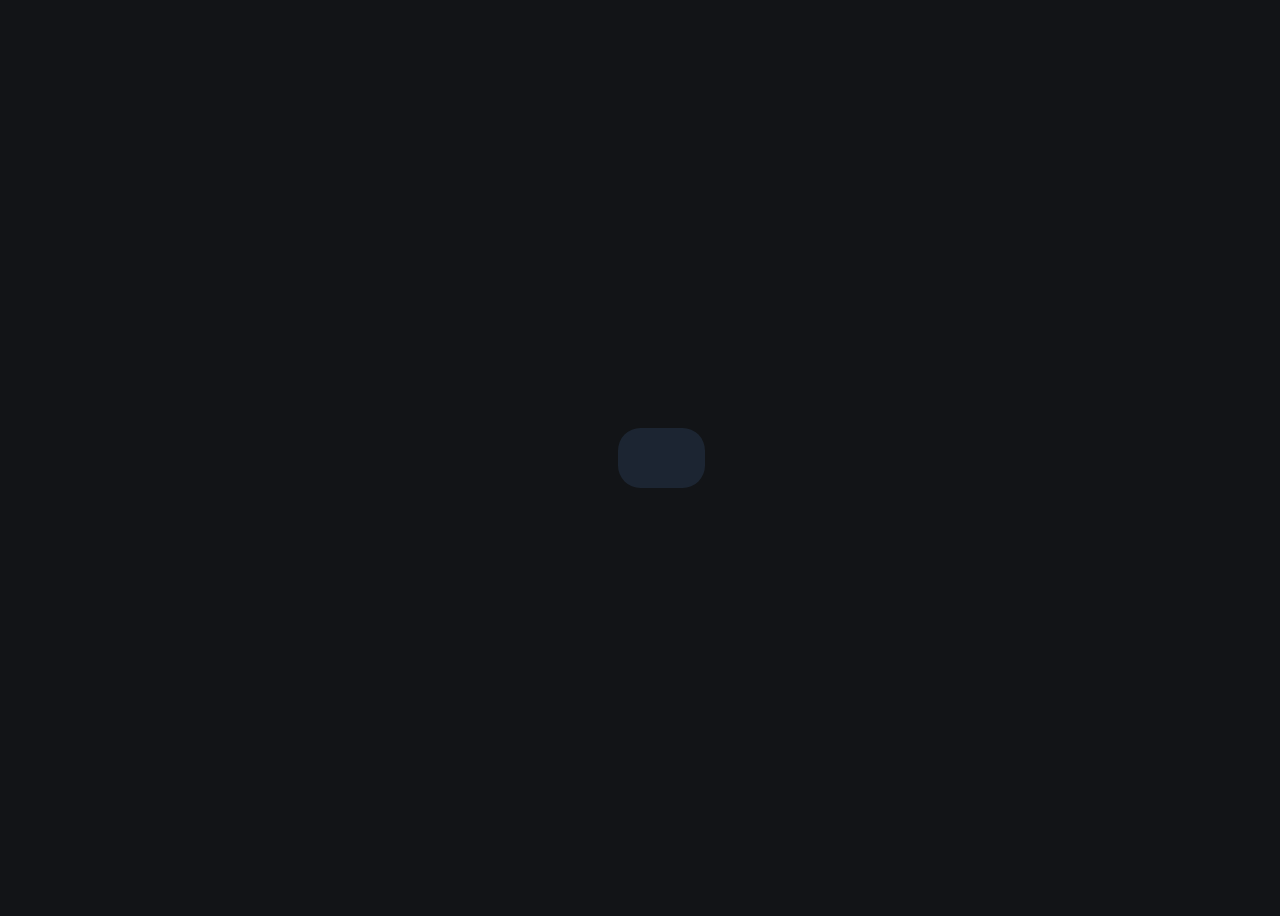
==== back-card.html @ c2f32a10 "Started styling the back card" ====
<!DOCTYPE html>
<html lang="en">
  <head>
    <meta charset="UTF-8" />
    <meta name="viewport" content="width=device-width, initial-scale=1.0" />
    <!-- displays site properly based on user's device -->
    <link rel="preconnect" href="https://fonts.googleapis.com" />
    <link rel="preconnect" href="https://fonts.gstatic.com" crossorigin />
    <link
      href="https://fonts.googleapis.com/css2?family=Overpass:wght@400;700&display=swap"
      rel="stylesheet"
    />
    <link
      rel="icon"
      type="image/png"
      sizes="32x32"
      href="./images/favicon-32x32.png"
    />

    <title>Frontend Mentor | Interactive rating component</title>

    <link rel="stylesheet" href="Sass/main.css" />
  </head>
  <body>
    <main>
      <section class="main"></section>
    </main>
  </body>
</html>
---- Sass/main.css ----
html {
  -webkit-box-sizing: border-box;
          box-sizing: border-box;
  font-size: 93.75%;
}

:root {
  --color-primary: hsl(25, 97%, 53%);
  --color-white: hsl(0, 0%, 100%);
  --color-light-grey: hsl(217, 12%, 63%);
  --color-medium-grey: hsla(216, 12%, 54%, 0.15);
  --color-dark-blue: hsla(214, 29%, 17%, 0.815);
  --color-very-dark-blue: hsl(216, 12%, 8%);
  --font-primary: "Overpass", sans-serif;
  --font-size: 15px;
}

body {
  display: -webkit-box;
  display: -ms-flexbox;
  display: flex;
  min-height: 100vh;
  width: 100%;
  -webkit-box-align: center;
      -ms-flex-align: center;
          align-items: center;
  -webkit-box-pack: center;
      -ms-flex-pack: center;
          justify-content: center;
  background-color: var(--color-very-dark-blue);
  color: var(--color-light-grey);
  font-family: var(--font-primary);
  font-size: var(--font-size);
}

section.main {
  display: -webkit-box;
  display: -ms-flexbox;
  display: flex;
  background-color: var(--color-dark-blue);
  width: 45%;
  margin: auto;
  border-radius: 1.5rem;
  padding: 2rem;
}

section.main .card__front__img {
  display: -webkit-box;
  display: -ms-flexbox;
  display: flex;
  text-align: center;
  background-color: var(--color-medium-grey);
  border-radius: 50%;
  padding: 1rem;
  width: 1.2rem;
  margin-bottom: 2.3rem;
}

section.main h1 {
  color: var(--color-white);
}

section.main p {
  line-height: 1.5;
}

section.main button {
  display: -webkit-box;
  display: -ms-flexbox;
  display: flex;
  -webkit-box-align: center;
      -ms-flex-align: center;
          align-items: center;
  -webkit-box-pack: center;
      -ms-flex-pack: center;
          justify-content: center;
  width: 100%;
  color: var(--color-white);
  background-color: var(--color-primary);
  border: none;
  border-radius: 2rem;
  text-transform: uppercase;
  margin: 2rem 0;
  padding: 1rem;
  letter-spacing: 0.1rem;
}

section.main .card__front__rating {
  display: -webkit-box;
  display: -ms-flexbox;
  display: flex;
  -ms-flex-pack: distribute;
      justify-content: space-around;
}

section.main .card__front__rating #rating__01,
section.main .card__front__rating #rating__02,
section.main .card__front__rating #rating__03,
section.main .card__front__rating #rating__04,
section.main .card__front__rating #rating__05 {
  display: inline-block;
  text-align: center;
  background-color: var(--color-medium-grey);
  border-radius: 50%;
  padding: 1rem;
  width: 1.2rem;
}

.attribution {
  font-size: 11px;
  text-align: center;
}

.attribution a {
  color: #3e52a3;
}
/*# sourceMappingURL=main.css.map */
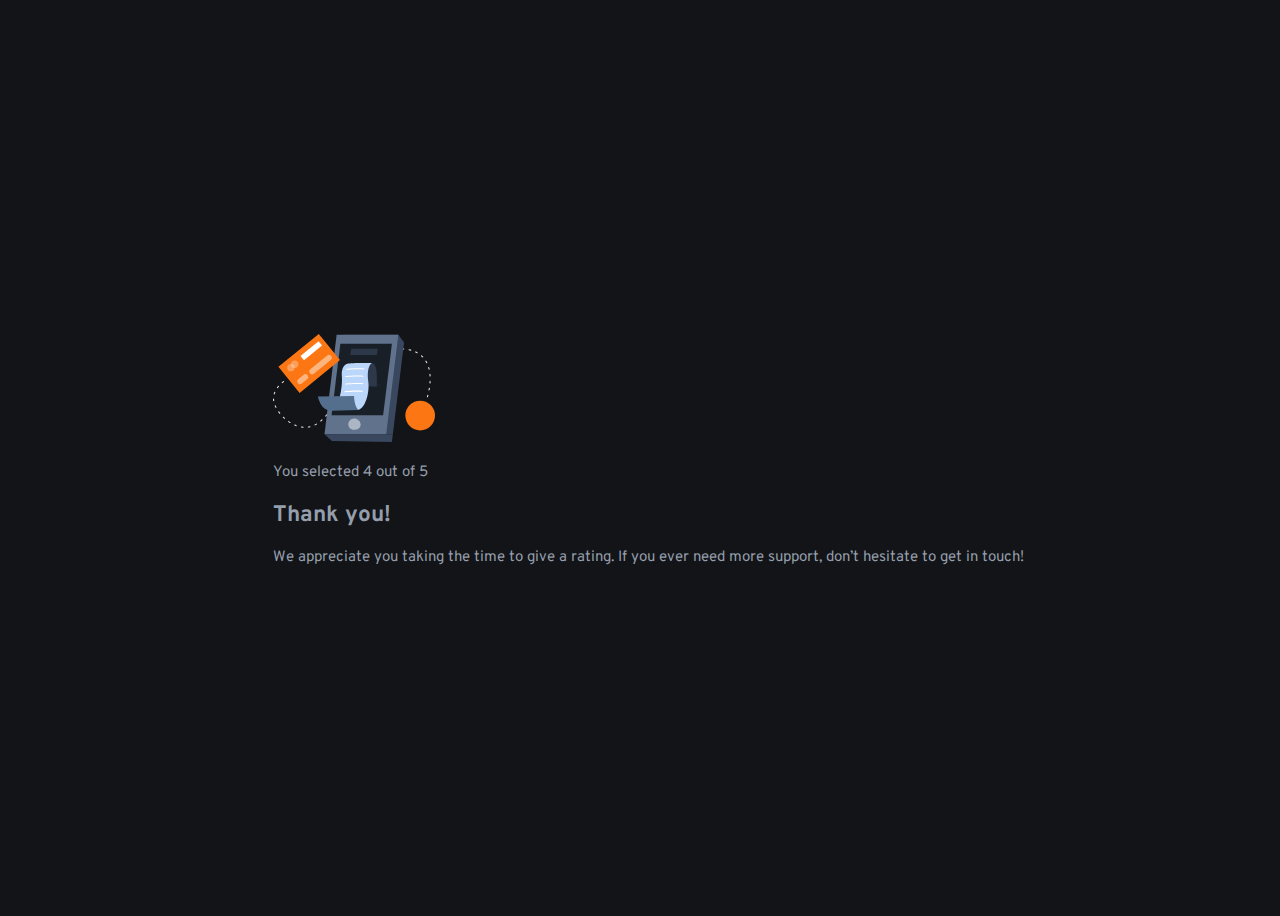
==== commit 1ae6fd73: "Added content to a back card" ====
--- a/back-card.html
+++ b/back-card.html
@@ -23,7 +23,16 @@
   </head>
   <body>
     <main>
-      <section class="main"></section>
+      <section class="back">
+        <img src="./images/illustration-thank-you.svg" alt="Thank you" />
+        <p class="back__message">You selected<span> 4 </span>out of 5</p>
+
+        <h2>Thank you!</h2>
+        <p class="back__thank-you">
+          We appreciate you taking the time to give a rating. If you ever need
+          more support, don’t hesitate to get in touch!
+        </p>
+      </section>
     </main>
   </body>
 </html>
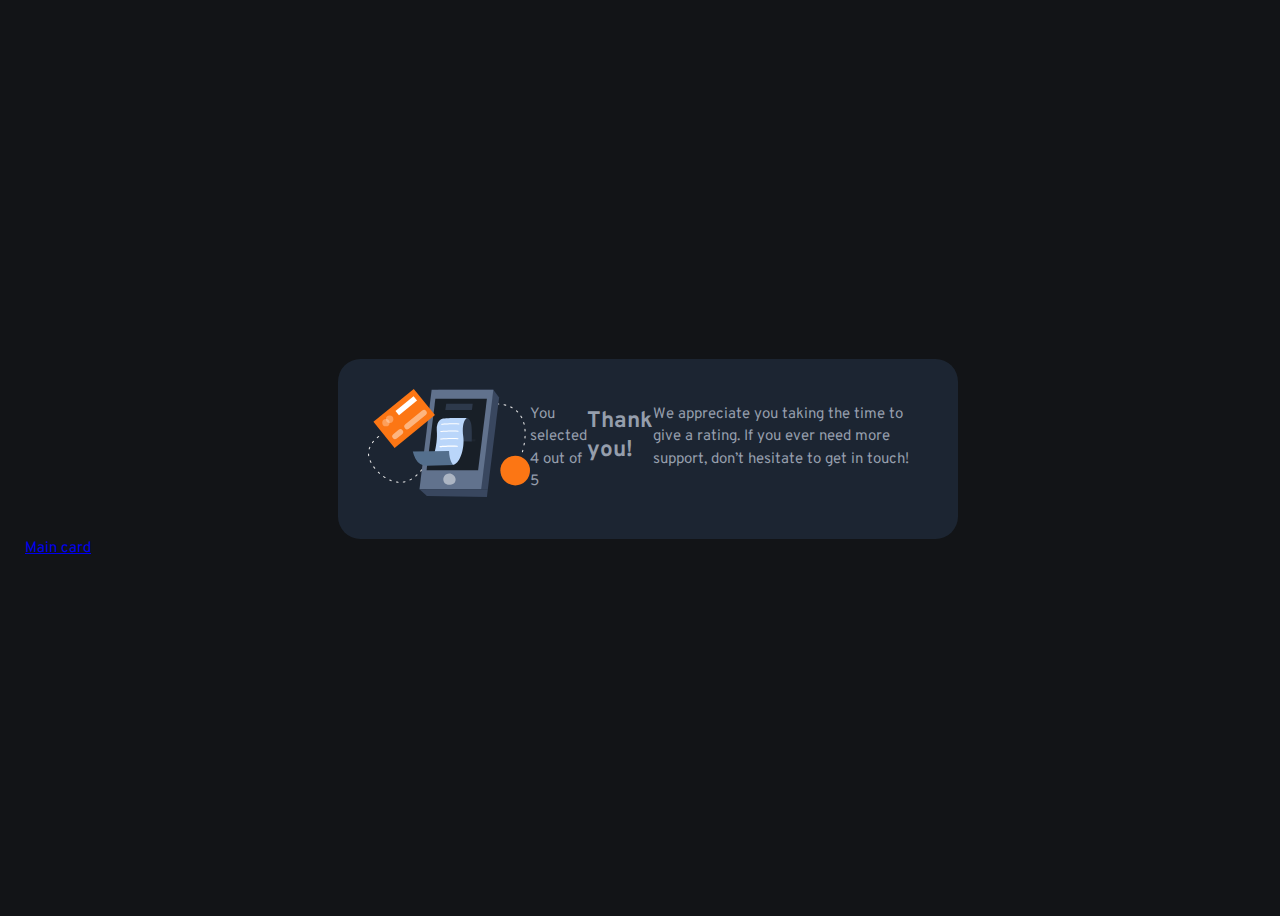
==== commit 8fced880: "Styling the back page" ====
--- a/back-card.html
+++ b/back-card.html
@@ -24,8 +24,16 @@
   <body>
     <main>
       <section class="back">
-        <img src="./images/illustration-thank-you.svg" alt="Thank you" />
-        <p class="back__message">You selected<span> 4 </span>out of 5</p>
+          <div class="card__back"></div>
+        <div class="image">
+          <img
+            src="./images/illustration-thank-you.svg"
+            alt="Thank you"
+            id="back__image"
+          />
+        </div>
+
+       <p class="back__message">You selected<span> 4 </span>out of 5</p>
 
         <h2>Thank you!</h2>
         <p class="back__thank-you">
@@ -33,6 +41,8 @@
           more support, don’t hesitate to get in touch!
         </p>
       </section>
+      </div>
+      <a href="index.html">Main card</a>
     </main>
   </body>
 </html>
--- a/Sass/main.css
+++ b/Sass/main.css
@@ -33,7 +33,7 @@
   font-size: var(--font-size);
 }
 
-section.main {
+section.main, section.back {
   display: -webkit-box;
   display: -ms-flexbox;
   display: flex;
@@ -44,7 +44,7 @@
   padding: 2rem;
 }
 
-section.main .card__front__img {
+section.main.card__front__img, section.back.card__front__img {
   display: -webkit-box;
   display: -ms-flexbox;
   display: flex;
@@ -56,15 +56,23 @@
   margin-bottom: 2.3rem;
 }
 
-section.main h1 {
+section.main img#back-image, section.back img#back-image {
+  display: -webkit-box;
+  display: -ms-flexbox;
+  display: flex;
+  width: 100%;
+  margin: 3rem;
+}
+
+section.main h1, section.back h1 {
   color: var(--color-white);
 }
 
-section.main p {
+section.main p, section.back p {
   line-height: 1.5;
 }
 
-section.main button {
+section.main button, section.back button {
   display: -webkit-box;
   display: -ms-flexbox;
   display: flex;
@@ -85,7 +93,7 @@
   letter-spacing: 0.1rem;
 }
 
-section.main .card__front__rating {
+section.main .card__front__rating, section.back .card__front__rating {
   display: -webkit-box;
   display: -ms-flexbox;
   display: flex;
@@ -97,7 +105,11 @@
 section.main .card__front__rating #rating__02,
 section.main .card__front__rating #rating__03,
 section.main .card__front__rating #rating__04,
-section.main .card__front__rating #rating__05 {
+section.main .card__front__rating #rating__05, section.back .card__front__rating #rating__01,
+section.back .card__front__rating #rating__02,
+section.back .card__front__rating #rating__03,
+section.back .card__front__rating #rating__04,
+section.back .card__front__rating #rating__05 {
   display: inline-block;
   text-align: center;
   background-color: var(--color-medium-grey);
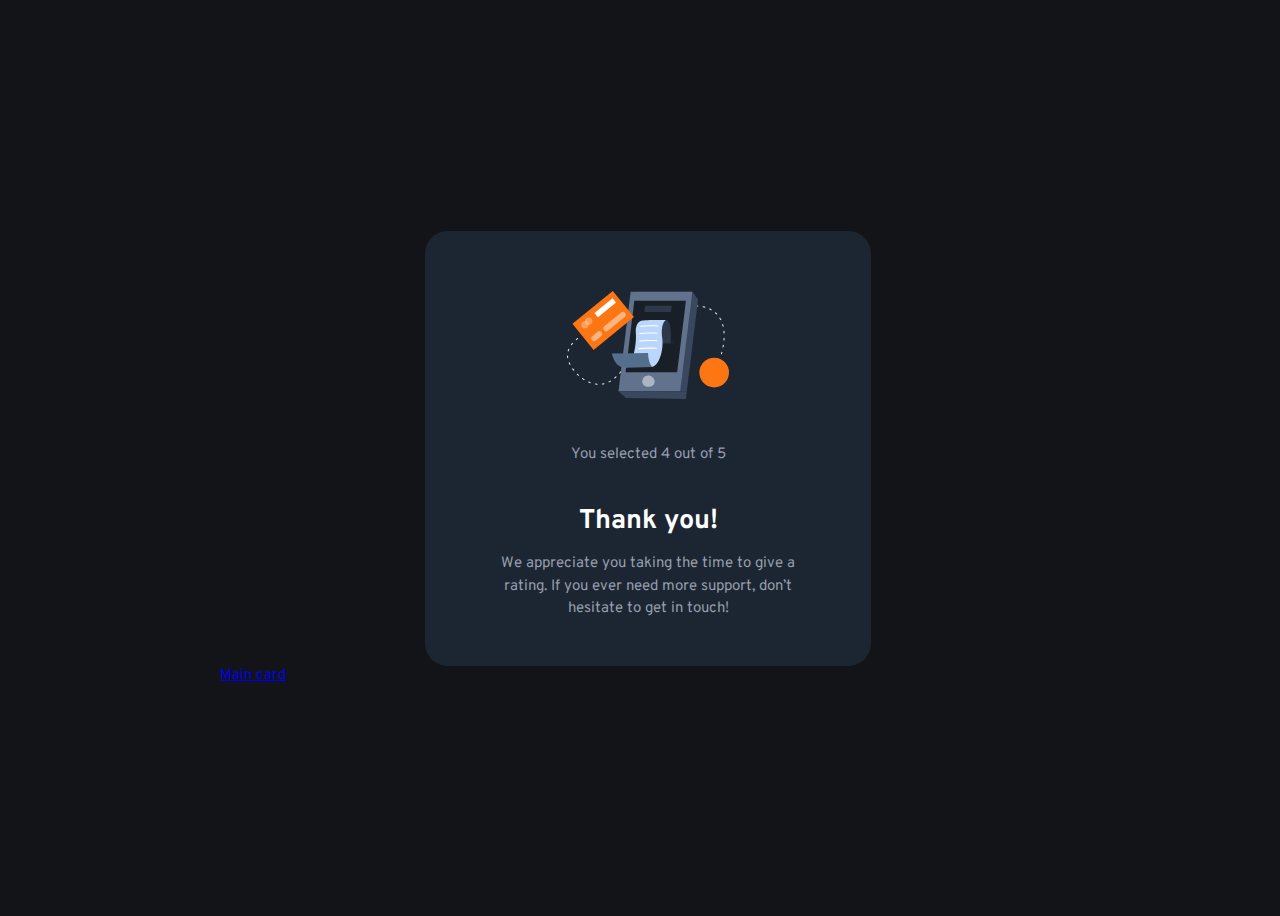
==== commit 52ddd421: "styled the back card elements" ====
--- a/back-card.html
+++ b/back-card.html
@@ -25,17 +25,17 @@
     <main>
       <section class="back">
           <div class="card__back"></div>
-        <div class="image">
+        <div class="back__image">
           <img
             src="./images/illustration-thank-you.svg"
             alt="Thank you"
-            id="back__image"
           />
         </div>
 
        <p class="back__message">You selected<span> 4 </span>out of 5</p>
 
         <h2>Thank you!</h2>
+
         <p class="back__thank-you">
           We appreciate you taking the time to give a rating. If you ever need
           more support, don’t hesitate to get in touch!
--- a/Sass/main.css
+++ b/Sass/main.css
@@ -37,6 +37,10 @@
   display: -webkit-box;
   display: -ms-flexbox;
   display: flex;
+  -webkit-box-orient: vertical;
+  -webkit-box-direction: normal;
+      -ms-flex-direction: column;
+          flex-direction: column;
   background-color: var(--color-dark-blue);
   width: 45%;
   margin: auto;
@@ -54,14 +58,6 @@
   padding: 1rem;
   width: 1.2rem;
   margin-bottom: 2.3rem;
-}
-
-section.main img#back-image, section.back img#back-image {
-  display: -webkit-box;
-  display: -ms-flexbox;
-  display: flex;
-  width: 100%;
-  margin: 3rem;
 }
 
 section.main h1, section.back h1 {
@@ -118,6 +114,36 @@
   width: 1.2rem;
 }
 
+section.main .back__image, section.back .back__image {
+  display: -webkit-box;
+  display: -ms-flexbox;
+  display: flex;
+  width: 100%;
+  -webkit-box-pack: center;
+      -ms-flex-pack: center;
+          justify-content: center;
+  width: 100%;
+  padding: 2rem 0;
+}
+
+section.main .back__message, section.back .back__message {
+  text-align: center;
+}
+
+section.main h2, section.back h2 {
+  text-align: center;
+  color: var(--color-white);
+  font-size: 1.8rem;
+  margin-bottom: 0;
+}
+
+section.main .back__thank-you, section.back .back__thank-you {
+  padding: 0 1.5rem;
+  text-align: center;
+  font-size: 15px;
+  line-height: 1.5;
+}
+
 .attribution {
   font-size: 11px;
   text-align: center;
